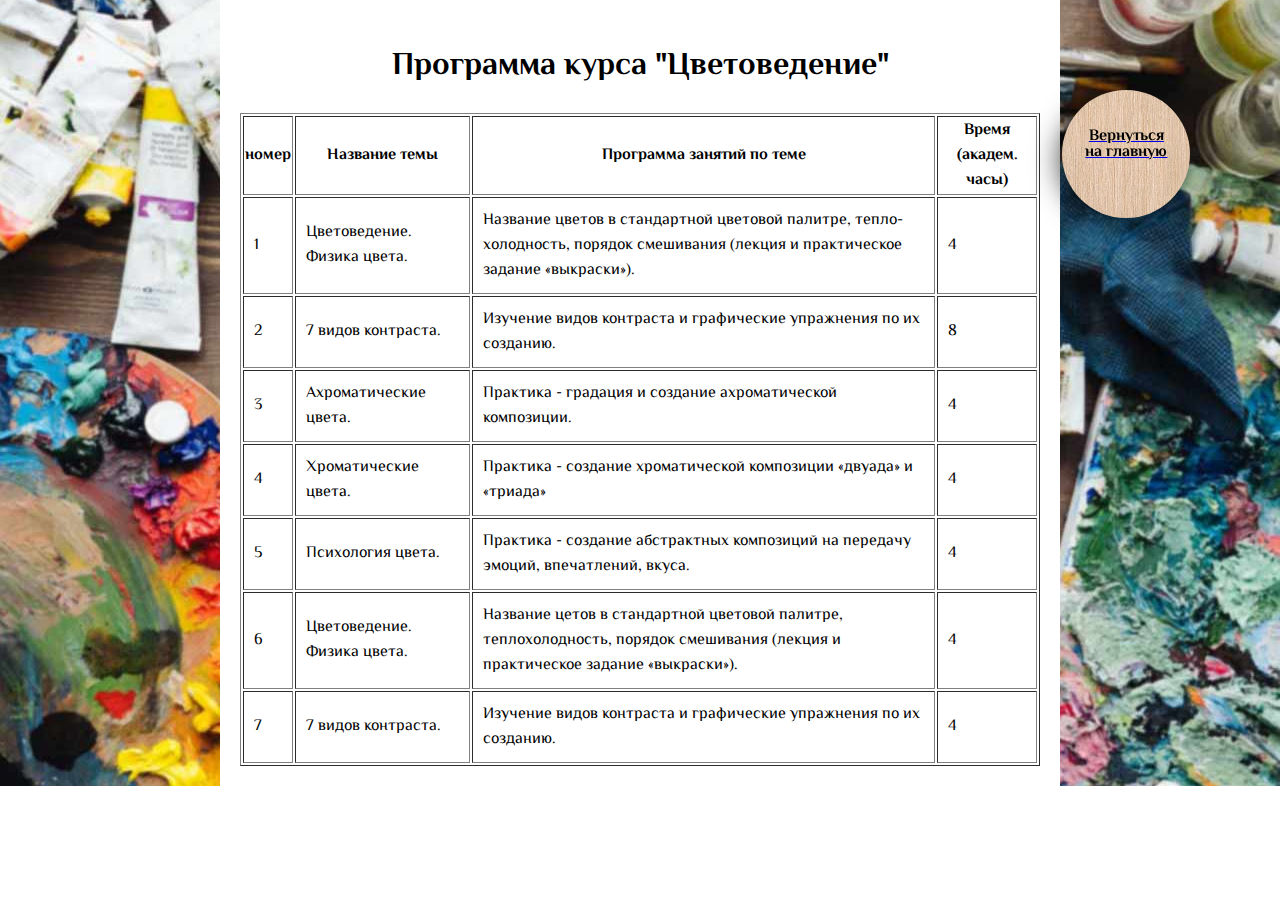
==== coloristic-course-minsk.html @ 9f9bbd71 "программы все + sitemap.xml" ====
<!DOCTYPE html>
<html lang="ru">
<head>
	<meta charset="UTF-8">
	<title>Курс "Цветоведение".</title>

    <meta name="viewport" content="width=device-width, initial-scale=1.0" />
    <meta name="theme-color" content="#a1fcff">
    <meta name="yandex-verification" content="72eb25d31231b08c" />
    <meta name="google-site-verification" content="BQUnE9QC0RiMLb3R88hBEGOxYAcoRHbkwguHm44C7OA" />
    <meta name="description" content="Программа обучения по курсу 'Цветоведение'" />        
    <meta name="keywords" content="Курсы рисования, минск, художественная школа, цветоведение, курсы рисунка" />    

	<link rel="stylesheet" href="css/style.css">
	<link href="https://fonts.googleapis.com/css?family=El+Messiri" rel="stylesheet">

	<link rel="stylesheet" type="text/css" href="css/style-gallery.css" />
	<link rel="stylesheet" type="text/css" href="css/elastislide.css" />

	<link rel="shortcut icon" href="/favicon.ico" type="image/x-icon">
	<link rel="icon" href="favicon.ico" type="image/x-icon">
	<link rel="icon" type="image/png" href="favicon-16x16.png" sizes="16x16">
	<link rel="icon" type="image/png" href="favicon-32x32.png" sizes="32x32">
	<link rel="icon" type="image/png" href="favicon-96x96.png" sizes="96x96">

</head>



<body>


<nav>
	<div class="main-page-btn">
		<a href="index.html">
			<div class="btn-text">
				Вернуться на главную
			</div>
		</a>
		
	</div>
</nav>


<div class="header-programm">
	<div class="container">
		<h1>Программа курса "Цветоведение"</h1>


		<table class="table " border="1">
			<tr>
				<th class="t_numb">номер</th>
				<th class="t_name">Название темы</th>
				<th class="t_desc">Программа занятий по теме</th>
				<th class="t_time">Время (академ. часы)</th>
			</tr>
			<tr>
				<td class="t_numb">1</td>
				<td class="t_name">Цветоведение. Физика цвета.</td>
				<td class="t_desc">Название цветов в стандартной цветовой палитре, тепло-холодность, порядок смешивания (лекция и практическое задание «выкраски»).</td>
				<td class="t_time">4</td>
			</tr>
			<tr>
				<td class="t_numb">2</td>
				<td class="t_name">7 видов контраста.</td>
				<td class="t_desc">Изучение видов контраста и графические упражнения по их созданию.</td>
				<td class="t_time">8</td>
			</tr>
			<tr>
				<td class="t_numb">3</td>
				<td class="t_name">Ахроматические цвета.</td>
				<td class="t_desc">Практика - градация и создание ахроматической композиции.</td>
				<td class="t_time">4</td>
			</tr>
			<tr>
				<td class="t_numb">4</td>
				<td class="t_name">Хроматические цвета.</td>
				<td class="t_desc">Практика - создание хроматической композиции «двуада» и «триада»</td>
				<td class="t_time">4</td>
			</tr>
			<tr>
				<td class="t_numb">5</td>
				<td class="t_name">Психология цвета.</td>
				<td class="t_desc">Практика - создание абстрактных композиций на передачу эмоций, впечатлений, вкуса.</td>
				<td class="t_time">4</td>
			</tr>
			<tr>
				<td class="t_numb">6</td>
				<td class="t_name">Цветоведение. Физика цвета.</td>
				<td class="t_desc">Название цетов в стандартной цветовой палитре, теплохолодность, порядок смешивания (лекция и практическое задание «выкраски»).</td>
				<td class="t_time">4</td>
			</tr>
			<tr>
				<td class="t_numb">7</td>
				<td class="t_name">7 видов контраста.</td>
				<td class="t_desc">Изучение видов контраста и графические упражнения по их созданию.</td>
				<td class="t_time">4</td>
			</tr>

		</table>
	</div>
	
</div>










	
	<!-- Global site tag (gtag.js) - Google Analytics -->
	<script async src="https://www.googletagmanager.com/gtag/js?id=UA-123176832-1"></script>
	<script>
	  window.dataLayer = window.dataLayer || [];
	  function gtag(){dataLayer.push(arguments);}
	  gtag('js', new Date());

	  gtag('config', 'UA-123176832-1');
	</script>


	<!-- Yandex.Metrika counter -->
	<script type="text/javascript" >
	    (function (d, w, c) {
	        (w[c] = w[c] || []).push(function() {
	            try {
	                w.yaCounter49823563 = new Ya.Metrika2({
	                    id:49823563,
	                    clickmap:true,
	                    trackLinks:true,
	                    accurateTrackBounce:true,
	                    webvisor:true
	                });
	            } catch(e) { }
	        });

	        var n = d.getElementsByTagName("script")[0],
	            s = d.createElement("script"),
	            f = function () { n.parentNode.insertBefore(s, n); };
	        s.type = "text/javascript";
	        s.async = true;
	        s.src = "https://mc.yandex.ru/metrika/tag.js";

	        if (w.opera == "[object Opera]") {
	            d.addEventListener("DOMContentLoaded", f, false);
	        } else { f(); }
	    })(document, window, "yandex_metrika_callbacks2");
	</script>
	<noscript><div><img src="https://mc.yandex.ru/watch/49823563" style="position:absolute; left:-9999px;" alt="" /></div></noscript>
	<!-- /Yandex.Metrika counter -->



</body>
</html>
---- css/style.css ----
body {
  background-color: #fff;
  padding: 0;
  margin: 0;
}
h1, h2, h3{
  text-align: center;
}
.container{
  width:1200px;
  margin:auto;
  margin-top: 30px;
  font-family: 'El Messiri', sans-serif;
}
@media screen and (max-width: 1400px) { 
  .container{
    width:800px;
  }
}
@media screen and (max-width: 640px) { 
  .container{
    width:90%;
  }
}

/*===========intro section============*/

.start-animation{
  z-index: 200;
  width: 700px;
  height: 30%;
  position: absolute;
  top: 20%;
  left: calc(50% - 350px);
  /*transform: scale(2.5);*/
}
svg {
  z-index: 1;
}
.under-animation{
  position: absolute;
  z-index: 21;
  width: 100%;
  height: 100%;
  top: 0;
  left: 0;
  background-color: white;
  /*fallback*/
  display: none;
}

.header{
  height: 100vh;
  background-image: url(../images/work-space.jpg);
  background-size: 110%;
  background-position: bottom;
  text-align: center;
  overflow: hidden;
}
.paper{
  width: 555px;
  height: 85%;
  background-color: white;
  position: absolute;
  left: calc(50% - 277px);
  top: 12%;
  box-shadow: -1px 2px 5px 0px rgba(0,0,0,0.55);
  z-index: 20;
}
.water-colour-gif{
  height: 40%;
  width: 420px;
  position: relative;
  left: calc(50% - 210px);
  top: 50%;
  background-image: url(../images/water-colour-dance.gif);
  background-position: center;
  background-size: contain;
  background-repeat: no-repeat;
  /*opacity:0;*/
}
/*@media screen and (max-width: 1400px) {
  .header{
    background-size: 100%;
  }
  .paper{
    top: 100px;
    width: 360px;
    height: 550px;
    left: calc(50% - 180px);
  }
  .start-animation{
    width: 460px;
    height: 300px;
    top: 55px;
    left: calc(50% - 230px);
  }
  .water-colour-gif{
    height: 250px;
    width: 300px;
    left: calc(50% - 150px);
    top: 250px;
  }
}*/

@media screen and (max-width: 640px) { 
  .header{
    background-image: url(../images/work-space-mob.jpg);
    background-size: cover;
    background-position: bottom;
  }
  .start-animation{
    width: 360px;
    height: 250px;
    top: 0;
    left: calc(50% - 180px);
    /*transform: scale(1.3);*/
  }
  .paper{
    top: 10%;
    width: 80%;
    height: 87%;
    left: 10%;
  }
  .water-colour-gif{
    height: 45%;
    width: 70%;
    left: 15%;
    top: 45%;
  }

}

/*==========TABLES===========*/


.header-programm{
  /*height: 100vh;*/
  background-image: url(../images/work-space.jpg);
  background-size: 150%;
  background-position: bottom;
  background-attachment: fixed;
}
.header-programm .container{
  background-color: white;
  /*position: absolute;*/
  margin-top: 0!important;
  padding: 20px;
}
.main-page-btn{
  position: fixed;
  right: 7vw;
  top: 7vw;
  height: 10vw;
  width: 10vw;
  border-radius: 50%;
  background-image: url('../images/drevo.jpg');
  transform: translateZ(0px);
  -webkit-box-shadow: -8px 6px 29px -6px rgba(0,0,0,0.75);
  -moz-box-shadow: -8px 6px 29px -6px rgba(0,0,0,0.75);
  box-shadow: -8px 6px 29px -6px rgba(0,0,0,0.75);
  z-index: 100;
  display: flex;
  justify-content: center;
  align-items: center;
  cursor: pointer;
}
.main-page-btn:hover{
  transform: scale(1.1);
}
.main-page-btn .btn-text{
  /*display: inline-block;*/
  text-align: center;
  font-family: 'El Messiri', sans-serif;
  font-weight: bold;
  line-height: 1rem;
  width:7vw;
  height: 5vw;
  text-decoration: none;
  color: black;
  padding-top: 15px;
}
.table td{
  padding: 10px;
}
.wise-painter-said{
  margin-left: 20%;
  margin-right: 20%
}
.signature{
  margin-left: 70%;
}
@media screen and (max-width: 640px) and (orientation:portrait) {
  .header-programm .container{
    padding:10px;
    margin-left: 5vw;
    width:90vw;
  }
  .main-page-btn{
    height: 23vw;
    width: 23vw;
  }
  .main-page-btn .btn-text{
    width:17vw;
    height: 17vw;
    font-size: 0.7rem;
    line-height: 0.9rem;
    padding-top: 10px;
  }
}

@media screen and (max-width: 800px) and (orientation:landscape) {
  .main-page-btn{
    height: 15vw;
    width: 15vw;
    right:2vw;
    top: 2vw;
  }
  .main-page-btn .btn-text{
    width:10vw;
    height: 10vw;
    font-size: 0.8rem;
    line-height: 0.9rem;
    padding-top: 10px;
  }
}


/*================menu section===================*/


nav .menu{
  position: fixed;
  font-family: 'El Messiri', sans-serif;
/*  height: 555px;
  width: 180px;
  border-radius: 30px 0 0 30px;*/
  width: 370px;
  height: 555px;
  /*-webkit-border-radius: 63px 63px 63px 63px / 108px 108px 72px 72px;*/
  border-radius: 50% 50% 50% 50% / 60% 60% 40% 40%;
  /*right: -380px;*/
  border: 1px solid #D0B293;
  box-shadow: ;
  right: -170px;
  bottom: 20px;
  background-image: url('../images/drevo.jpg');
  transform: translateZ(0px);
  -webkit-box-shadow: -8px 6px 29px -6px rgba(0,0,0,0.75);
  -moz-box-shadow: -8px 6px 29px -6px rgba(0,0,0,0.75);
  box-shadow: -8px 6px 29px -6px rgba(0,0,0,0.75);
  z-index: 100;
}
.menu-btn{
  position: absolute;
  display: flex;
  flex-direction: row;
  cursor: pointer;
  transition: all 0.5s ease-in-out;
}
.menu-btn.activated{
  /*width:200px;*/
  /*border: 3px solid red;*/
  /*border-radius: 28px 28px 28px 28px;*/
}
.menu-btn.activated.courses-prices{
  background-image: url(../images/blob-red-plus.png);
  background-position: left;
  background-repeat: no-repeat;
}
.menu-btn.activated.about-us{
  background-image: url(../images/blob-green-plus.png);
  background-position: left;
  background-repeat: no-repeat;
}
.menu-btn.activated.super-teachers{
  background-image: url(../images/blob-yellow-plus.png);
  background-position: left;
  background-repeat: no-repeat;
}
.menu-btn.activated.students-work{
  background-image: url(../images/blob-white-plus.png);
  background-position: left;
  background-repeat: no-repeat;
}
.menu-btn.activated.contacts{
  background-image: url(../images/blob-blue-plus.png);
  background-position: left;
  background-repeat: no-repeat;
}


.menu-btn.animated-logo{
  background-image: url(../images/logo2.png);
  background-size: contain;
  background-repeat: no-repeat;
  width: 140px;
  height: 140px;
  right: 170px;
  bottom: 390px;
  z-index: 101;
}
.menu-btn.animated-logo:hover{
  transform: scale(1.1);
}
.menu-btn .circle{
  height: 55px;
  width: 55px;
  /*border-radius: 50%;*/
  /*border: 1px solid #D0B293;*/
}

.menu-btn .txt{
  display: block;
  padding-top: 20px;
  padding-left: 7px;
  padding-right: 10px;
  transition: all 0.2s ease-in-out;
}
.menu-btn:hover .circle{
  /*transform: scale(1.1);*/
}
.menu-btn:hover .txt{
  font-size:1.2rem;
  font-weight: bold;
}

.menu-btn.courses-prices{
  left: 45px;
  bottom: 375px;
  z-index: 111;
  background-image: url(../images/blob-red.png);
  background-position: left;
  background-repeat: no-repeat;
}
.menu-btn.activated.courses-prices .txt{
  color: white;
}
.menu-btn.courses-prices .circle{
  /*background-color: red;*/
}

.menu-btn.about-us{
  left: 25px;
  bottom: 305px;
  z-index: 111;
  background-image: url(../images/blob-green.png);
  background-position: left;
  background-repeat: no-repeat;
}
.menu-btn.activated.about-us .txt{
  color: white;
}
.menu-btn.about-us .circle{
  /*background-color: green;*/
}

.menu-btn.super-teachers{
  left: 15px;
  bottom: 235px;
  z-index: 111;
  background-image: url(../images/blob-yellow.png);
  background-position: left;
  background-repeat: no-repeat;
}
.menu-btn.super-teachers .circle{
  /*background-color: yellow;*/
}

.menu-btn.students-work{
  left: 20px;
  bottom: 160px;
  z-index: 111;
  background-image: url(../images/blob-white.png);
  background-position: left;
  background-repeat: no-repeat;
}
.menu-btn.students-work .circle{
  /*background-color: white;*/
}

.menu-btn.contacts{
  left: 35px;
  bottom: 90px;
  z-index: 111;
  background-image: url(../images/blob-blue.png);
  background-position: left;
  background-repeat: no-repeat;
}
.menu-btn.activated.contacts .txt{
  color: white;
}
.menu-btn.contacts .circle{
  /*background-color: blue;*/
}

.menu-btn.activated .circle{
  border: none;
  background-color: transparent;
}
.menu-btn.activated .txt{
  font-size: 1.1rem;
  font-weight: bold;
  transform: translateX(-45px) translateY(-5px);
}
/*.menu-btn.activated.students-work .txt{
  transform: translateX(-45px) translateY(-5px);
}*/
.menu-btn.activated.contacts .txt{
  transform: translateX(-55px) translateY(-5px);
}

.menu-bt.call-us{
  position: absolute;
  display: flex;
  flex-direction: row;
  cursor: pointer;
  transition: all 0.5s ease-in-out;
  left: 65px;
  bottom: 25px;
  z-index: 111;
  text-align: right;
  font-size: 1.1rem;
  font-weight: bold;
  line-height: 1.4rem;
}
.menu-bt.call-us a{
  text-decoration: none;
  color: black;
}
.menu-bt.call-us .circle{
  background-color: blue;
}

@media screen and (max-width: 640px) { 
  nav .menu{
    /*display: none;*/
    right: auto;
    width: 120%;
    height: 160px;
    border-radius: 110% 80%;
    /* right: 0; */
    left: -10%;
    /*bottom: -170px;*/
    bottom: -70px;
    box-shadow: 0px -7px 10px -6px rgba(0,0,0,0.65);
  }
  .menu-btn{
    flex-direction: column;
  }
  .menu-btn .circle{
    height: 25px;
    width: 25px;
    background-size: contain;
  }
  .menu-btn .txt {
    padding-top: 15px;
    font-size: 0.8rem;
  }

  .menu-btn:hover .txt{
    font-size: 0.8rem;
    font-weight: normal;
  }
  .menu-btn.activated .txt{
    font-size: 0.85rem;
    font-weight: bold! important;
    /*padding-top: ;*/
    transform: translateX(0) translateY(0);
  }

  .menu-btn.animated-logo{
    display: none;
  }
  .menu-btn.courses-prices{
    left: 7%;
    bottom: 70px;
    z-index: 111;
    background-image: url(../images/m-blob-red.png);
    background-position: top;
  }
  .menu-btn.courses-prices .txt{
    padding-top: 7px;
  }
  .menu-btn.activated.courses-prices .txt{
    padding-top: 7px;
    color: black;
  }

  .menu-btn.about-us{
    left: 20%;
    bottom: 80px;
    background-image: url(../images/m-blob-green.png);
    background-position: top;
  }
  .menu-btn.activated.about-us .txt{
    color: black;
  }

  .menu-btn.super-teachers{
    left: 30%;
    bottom: 85px;
    background-image: url(../images/m-blob-yellow.png);
    background-position: top;
  }

  .menu-btn.students-work{
    left: 42%;
    bottom: 95px;
    background-image: url(../images/m-blob-white.png);
    background-position: top;
  }
  .menu-btn.students-work .txt{
    color: black;
  }
  .menu-btn.contacts{
    left: 55%;
    bottom: 90px;
    background-image: url(../images/m-blob-blue.png);
    background-position: top;
  }
  .menu-bt.call-us{
    left: 75%;
    bottom: 83px;
    display: flex;
    flex-direction: column;
  }
  .menu-bt.call-us .circle-mob{
    display: block;
    width: 55px;
    height: 55px;
    border-radius: 50%;
    /*background-color: green;*/
    background-image: url(../images/call-us.png);
    box-shadow: -1px -3px 17px -2px rgba(0,0,0,0.65);
  }
  .menu-bt.call-us .txt{
    display: none;
  }
  
  .menu-btn.activated.contacts .txt{
      color: black;
      transform: translateX(0) translateY(0);
      font-weight: bold;
  }
  .menu-btn.activated.courses-prices{
    background-image: url(../images/m-blob-red-plus.png);
    background-position: top;
  }
  .menu-btn.activated.about-us{
    background-image: url(../images/m-blob-green-plus.png);
    background-position: top;
  }
  .menu-btn.activated.super-teachers{
    background-image: url(../images/m-blob-yellow-plus.png);
    background-position: top;
  }
  .menu-btn.activated.students-work{
    background-image: url(../images/m-blob-white-plus.png);
    background-position: top;
  }
  .menu-btn.activated.contacts{
    background-image: url(../images/m-blob-blue-plus.png);
    background-position: top;
  }


}



/*==============seo-text section=================*/
.main-text{
  color:white;
  /*padding-bottom: 25px;*/
  height: 1950px;

  /*fallback*/
  position: relative;
}
.main-text h2{
  
}
.main-text-content{
  position: absolute;
  z-index: 1;
  display: block;
  top: 0;
  right: calc(50% - 600px);
  margin-top: 40px;
  margin-bottom:10px;
}
#canvas-basic {
  display: block;
  width: 100%;
  height: 1950px;
  margin-top: -30px;
}

/*offset to left for 30px*/
.main-block-1{
  width: 630px;
  padding: 15px;
  top: 120px;
  left: -40px;
  z-index: 10;
}
.main-block-2{
  width: 500px;
  padding: 15px;
  top: 505px;
  right: 30px;
  z-index: 11;
}
.main-block-3{
  width: 700px;
  padding: 15px;
  top: 810px;
  left: -150px;
  z-index: 12;
}
.main-block-4{
  width: 670px;
  padding: 15px;
  top: 1450px;
  right: 120px;
}
.main-img-1{
  width: 530px;
  padding: 10px;
  top: 140px;
  right: 10px;
}
.main-img-2{
  width: 200px;
  padding: 10px;
  top: 330px;
  right: 60px;
}
.main-img-3{
  width: 300px;
  padding: 10px;
  top: 530px;
  left: -30px;
}
.main-img-4{
  width:300px;
  padding: 7px;
  top: 655px;
  left: 305px;
}
.main-img-5{
  width: 700px;
  padding: 10px;
  top: 1248px;
  right: 5px;
}
.main-img-6{
  width: 220px;
  padding: 10px;
  top: 1420px;
  left: 100px;
}

.main-block-1,
.main-block-2,
.main-block-3,
.main-block-4{
  display: block;
  position: absolute;
  background-color: rgba(0,0,0,0.55);
  font-size: 16px;
}

.main-img-1,
.main-img-2,
.main-img-3,
.main-img-4,
.main-img-5,
.main-img-6{
  display: block;
  position: absolute;
  background-color: rgba(0,0,0,0.3);
}

.main-img-1 img,
.main-img-2 img,
.main-img-3 img,
.main-img-4 img,
.main-img-5 img,
.main-img-6 img{
  width: 100%;
}

@media screen and (max-width: 1400px) { 
  .main-text-content{
    right: calc(50% - 400px);
  }
  .main-block-1,
  .main-block-2,
  .main-block-3,
  .main-block-4{
    font-size: 14px;
  }
  .main-block-1{
    width: 400px;
    padding: 15px;
    top: 120px;
    left: -40px;
    line-height: 0.85rem;
  }
  .main-block-2{
    width: 500px;
    padding: 15px;
    top: 505px;
    right: 30px;
    line-height: 0.85rem;
  }
  .main-block-3{
    width: 555px;
    padding: 15px;
    top: 1010px;
    left: -50px;
    line-height: 0.85rem;
  }
  .main-block-4{
    width: 650px;
    padding: 15px;
    top: 1350px;
    right: 100px;
  }
  .main-img-1{
    width: 450px;
    padding: 10px;
    top: 140px;
    right: 10px;
  }
  .main-img-2{
    width: 200px;
    padding: 10px;
    top: 330px;
    right: 60px;
  }
  .main-img-3{
    width: 300px;
    padding: 10px;
    top: 530px;
    left: -30px;
  }
  .main-img-4{
    width:200px;
    padding: 5px;
    top: 735px;
    left: -5px;
  }
  .main-img-5{
    width: 700px;
    padding: 10px;
    top: 888px;
    left: 25px;
  }
  .main-img-6{
    width: 200px;
    padding: 10px;
    top: 1100px;
    right: 15px;
    left: auto;
  }
  .main-text{
    height: 1725px;
  }
  #canvas-basic {
    height: 1725px;
  }
}
@media screen and (max-width: 640px) { 
  .main-text{
    overflow: hidden;
  }
  .main-text,
  #canvas-basic{
    height: 2750px;
  }
  #canvas-basic{
    margin-top: 0;
  }
  .courses-list{
    margin-bottom: 0!important;
  }
  .main-text-content{
    width: 90%;
    right: 5%;
    margin-top: 10px;
  }
  .main-text-content h1{
    font-size: 1.15rem;
/*    position: absolute;
    top: 20px;
    z-index: 22;*/
  }
  .main-block-1{
    width: 90%;
    top: 230px;
    left: 0;
    /*line-height: 0.85rem;*/
  }
  .main-block-2{
    width: 90%;
    top: 850px;
    right: 0;
  }
  .main-block-3{
    width: 90%;
    padding: 15px;
    top: 1510px;
    left: 0;
  }
  .main-block-4{
    width: 90%;
    top: 2260px;
    right: 0;
    line-height: 1rem;
  }
  .main-block-4 li{
    margin-bottom: 7px;
  }
  .main-img-1{
    width: 110%;
    padding: 10px;
    top: 110px;
    right: -7%;
  }
  .main-img-2{
    width: 85px;
    top: 720px;
    right: -5%;
    z-index: 22;
  }
  .main-img-3{
    width: 85%;
    top: 650px;
    right: -5%;
  }
  .main-img-4{
    width: 65%;
    top: 2100px;
    right: auto;
    left: 50%;
  }
  .main-img-5{
    width: 110%;
    padding: 10px;
    top: 1414px;
    left: -5%;
  }
  .main-img-6{
    width: 65%;
    top: 1990px;
    right: 40%;
  }

}






/*============== courses-section ===============*/
.courses{
  background-image: url(../images/oboi-3.jpg);
  background-repeat: repeat;

  /*fallback*/
  position: relative;
  overflow: hidden;
}
.courses .container{
  padding-top: 20px;
  margin-top: 0;
}
.courses h1{
  margin-bottom: 50px;
  color: white;
  background-color: rgba(0,0,0,0.55)
}
.courses a.pdf-link{
  text-align: center;
  display: inline-block;
  margin-bottom: 30px;
  margin-left: 260px;
  font-size: 1.1rem;
  font-weight: bold;
  color: white;
}
.courses-list{
  display: flex;
  justify-content: space-around;
  flex-wrap: wrap;
  align-items: center;
  align-content: flex-start;
  margin-bottom: 30px;
}
.courses-list a{
  text-decoration: none;
  color: black;
}
.course-card{
  display: block;
  position: relative;
  width: 310px;
  height: 400px;
  cursor: default;
  margin-bottom: 55px;
  padding: 10px;
  background-color: white;
  border: 1px solid grey;
  border-radius: 5px;
  display: inline-block;
  /*opacity:0;*/
  box-shadow: 0px 0px 16px -4px rgba(0,0,0,0.75);
  /*transform: scale(0.87) translateY(-20px);*/
  transition: all 0.3s ease-in-out;
}
/*.course-card.fade-in{
  opacity:1;
  transform: scale(1) translateY(0);
}*/
.course-card h2{
  margin: 0;
  line-height: 15px;
  font-size: 1rem;
  margin-bottom: 10px;
}
.course-card p{
  cursor: default;
}
.course-description{

}
.to-see-the-programm{
  display: inline-block;
  position: absolute;
  left: 10px;
  bottom: 10px;
  width: auto;
  height: 25px;
  border: 1px solid grey;
  border-radius: 1px;
  padding: 5px;
  font-weight: bold;
  cursor: pointer;
  background-color: coral;
  /*for animated fade-in*/
  opacity:0;
  transform: scale(0.5);
  transition: all 0.2s ease-in-out;
  box-shadow: 3px 3px 6px -4px rgba(0,0,0,0.75);
}
.course-card:hover .to-see-the-programm{
  opacity:1;
  transform: scale(1);
}
.to-see-the-programm p{
  margin: 0;
  cursor: pointer;
}
.to-see-the-programm:hover{
  background-color: red;
  color: white;
}
.course-price{
  position: absolute;
  height: 25px;
  font-weight: bold;
  padding: 5px;
  background-color: yellow;
  bottom: 10px;
  right: 0;
}
.course-price p{
  margin: 0;
}
.course-about p{
  margin: 0;
  line-height: 19px;
  font-size: 16px;
}
.course-description{
  padding: 15px;
  position: relative;
}
.course-image{
  height: 155px;
  overflow: hidden;

}
.course-image img{
  width: 100%;
  transform: scale(1.13);
  transition: all 0.3s ease-in-out;
}
.course-card:hover img{
  transform: scale(1);
}
/*.course-card:hover .course-price{
  transform: scale(1.2);
}*/
.course-card:hover{
  transition: all 0.3s ease-in-out;
  transform: scale(1.05);
  -webkit-box-shadow: 0px 0px 34px -4px rgba(0,0,0,0.75);
  -moz-box-shadow: 0px 0px 34px -4px rgba(0,0,0,0.75);
  box-shadow: 0px 0px 34px -4px rgba(0,0,0,0.75);
}


@media screen and (max-width: 1400px){
  .courses a.pdf-link {
    margin-left: 209px;
  }
}

@media screen and (max-width: 640px) { 
  .course-card{
    width: auto;
    height: 350px;
    margin-bottom: 30px;
  }
  .course-card.course-4,
  .course-card.course-7,
  .course-card.course-6{
    height: 380px;
  }
  .courses h2{
    font-size: 0.9rem;
  }
  .course-description{
    padding: 0px;
    padding-top: 10px;
  }
  .courses a.pdf-link{
    margin-bottom: 20px;
    margin-left: auto;
  }
  .course-card:hover img{
    transform: scale(1);
  }
  .course-card:hover{
    transition: all 0.3s ease-in-out;
    transform: scale(1);
    box-shadow: none;
  }
  .course-price{
    height: 20px;
  }
  .to-see-the-programm{
    left: 10px;
    bottom: 10px;

    height: 20px;
    padding: 5px;

    opacity:1;
    transform: scale(1);
    transition: none;
  }
  .course-card:hover .to-see-the-programm{
    opacity:1;
    transform: scale(1);
  }
  .to-see-the-programm p{
    margin: 0;
    cursor: pointer;
  }
  .to-see-the-programm:active{
    background-color: green;
    color: white;
  }
}









 /*================TEACHERS============*/
.teachers{
  display: block;
  height: 710px;
  background: radial-gradient(white, #6dd5ed);
  background-repeat: no-repeat;
  /*fallback*/
  position: relative;
 }
 .balls{
  position: absolute;
  height: 500px;
  width: 1000px;
  top: -150px;
  left: calc(50% - 450px);
}
.teachers h2{
  margin-top: 40px;
}
.teachers .container{
  z-index: 10;
  padding-top: 15px;
  margin-top: 0;

} 
.teacher-photo{
  height:400px;
  width: 100%;
  position: absolute;
  top: 100px;
  left: calc(50% - 400px);
  z-index: 10;
  transition: all 0.55s ease-out;
  max-width: 800px
 }
 .teacher-photo.photo-down{
    opacity: 1;
 }
 .teacher-photo.photo-down.hidden{
    opacity: 0;
 }
 .teacher-photo.photo-up{
    opacity: 0;
 }
 .teacher-photo.photo-up.active{
    opacity: 1;
 }
 .teachers .description{
  background-color: grey;
  display: flex;
  justify-content: space-around;
  position: absolute;
  top: 494px;
  border-radius: 10px;
  z-index: 10;
  left: calc(50% - 390px);
 }
 .teacher .name{
  position: absolute;
  font-size: 1.1rem;
  padding: 1px 10px 1px 10px;
  top: -15px;
  background-color: white;
  min-width: 70px;
  text-align: center;
  border: 2px solid darkgrey;
  border-radius: 5px;
 }
 .teacher.natasha .name{
  left: 75px;
 }
  .teacher.nastya .name{
  left: 345px;
 }
  .teacher.yana .name{
  left: 600px;
 }
 .teachers .description .teacher{
  width: 220px;
  padding: 10px;
  margin: 10px;
  background-color: lightgrey;
  border-radius: 5px;
  font-size: 0.77rem
 }
.ball {
  position: absolute;
  border-radius: 100%;
  opacity: 0.7;
  z-index: 1;
}

@media screen and (max-width: 640px) { 
  .teachers{
    height: 550px;
    background: radial-gradient(white, #6dd5ed);
    background-repeat: no-repeat;
    margin-bottom: -30px;
  }
  .balls{
    height: 500px;
    width: 80%;
    top: 10px;
    left: 10%;
  }
  .balls-wrapper{
    position: absolute;
    height: 80%;
    width: 100%;
    top: -150px;
    left: 0;
    overflow: hidden;
  }
  .teachers .description .teacher{
    width: auto;
    background-color: transparent;
    /*display: none;*/
  }
  .teacher-photo{
    top: 150px;
  }
  .teachers .description{
    left: 5%;
    top: 305px;
    width: 90%;
    height: 35%;
    /*background-color: white;*/
    background:linear-gradient(to right, #BF953F, #FCF6BA, #B38728);
    border: 1px solid grey;
    border-radius: 5px;
  }
  .teachers .description .teacher .about-teacher{
    display: none;
  }
  .teachers .description .teacher.active .about-teacher{
    display: block;
    padding-top: 20px;
  }
  .teacher .name{
    background-color: lightgrey;
  } 
  .teacher.active .name{
    background:#FCF6BA;
    border: 1px solid grey;
  }
  .teacher:not(.active) .name{
    background: grey;
    color: lightgrey;
    border: 1px solid grey;
  }
  .teacher.natasha .name{
    left: 5%;
   }
  .teacher.natasha .about-teacher{
    text-align: left;
  }
  .teacher.nastya .name{
    left: 35%;
  }
  .teacher.nastya .about-teacher{
    text-align: center;
  }
  .teacher.yana .name{
    left: 65%;
  }
  .teacher.yana .about-teacher{
    text-align: right;
  }

  .teacher-photo{
    left: 5%;
    width: 90%;
  }
  .teacher-photo img{
    width: 100%;
  }
}



/*----------------------OUR STUDENTS section*/

.our-students{
  height: 800px;
  /*background-color: coral;*/
  background-image: url(../images/purple-wood.jpg);
  background-repeat: repeat;
}
.our-students h2{
  color: white;
  margin-top: 30px;
}
.our-students .container{
  padding-top: 25px;
  margin-top: 0;
}
.way img{
  max-width: 100%;
  cursor: pointer;
  max-height: 180px;
}
@media screen and (max-width: 640px) { 
  .our-students {
    height: 720px;
  }
}




/*============find us section===========*/

.find-us{
  width: 100%;
  height: 900px;
  text-align: center;
  display: block; 
  position: absolute;
  background: #ffffff;
  /*ВКЛЮЧИТЬ ТУТ*/
}
.find-us h4{
  margin-top: 5px;
  margin-bottom: 5px;
}
.find-us .adress{
  margin-bottom: 5px;
}
.ways-to-studio{
  display: flex;
  justify-content: space-around;
}
.way{
  width:320px;
  text-align: center;
  background-color: rgba(255, 255, 255, 0.9);
  border: 3px solid white;
  padding: 15px;
  padding-top: 0px;
}
.find-us p{
  background-color: rgba(255, 255, 255, 0.9);
  border: 3px solid white;
}
.find-us .phone{
  font-size: 1.5rem;
}
.find-us .container{
  position: absolute;
  z-index: 1;
  display: block;
  right: calc(50% - 600px);
}
.find-us .for-map{
  position: absolute;
  z-index: 1;
  display: block;
  width: 100%;
  top: 500px;
}
.find-us .unp{
  position:absolute;
  left: calc(50% - 120px);
  bottom: 30px;
  z-index: 22;
}
.mob{
  display: none;
}

@media screen and (max-width: 1400px) { 
  .find-us .container{
    right: calc(50% - 400px);
  }
  .find-us .unp{
    bottom: 20px;
  }

}
@media screen and (max-width: 640px) { 
  .find-us{
    height: 1145px;
  }
  .find-us .container {
    left: 5%;
    right: auto;
  }
  .ways-to-studio {
    flex-direction: column;
    margin-top: 25px;
  }
  .find-us .for-map{
    top: 800px;
  }
  .way {
    width: auto;
  }
  .mob{
    display: block;
  }
  .insta{
    display: inline-block;
    margin-top: 10px;
  }
}

/*========== TRANSPORT SECTION =========*/
.string-above-head{
  position: fixed;
  cursor: pointer;
  width: 100%;
  height: 40px;
  background-color: white;
  transition: all 1s ease-in-out;
}
.transport{
  top: 0;
  left:0;
  /*background-color: #9d1c20;*/
  z-index: 1000;
  box-shadow: -1px 2px 5px 0px rgba(0,0,0,0.55);
  /*transition: all 1s ease-in-out 3s;*/
  /*transform: translateX(50%);*/
}
.free-lesson{
  top: 0;
  left:100vw;
  z-index: 1001;
  font-size: 1.7rem;
  font-weight: bold;
  /*color: red;*/
}
.free-lesson.activated{
  left: 0vw;
}
.transport .container{
  margin-top: 5px;
  display: flex;
  justify-content: center;
  align-items: center;
}
.free-lesson .container{
  margin-top: 0;
  display: flex;
  justify-content: center;
  align-items: center;
}
.transport p,
.free-lesson p{
  margin:0;
}
.transport .metrostation,
.transport .metro,
.trall,
.tralleibus,
.bus,
.busbus{
  display: inline-block;
  font-size: 1.1rem;
  line-height: 0.9;
  padding-bottom: 5px;
  font-weight: bold;
  margin-left: 5px;
}
.transport img{
  height: 30px;
  margin-left: 15px;
}
@media screen and (max-width: 640px) { 
  .transport{
    overflow: hidden;
    height: 30px;
  }
  .transport .container{
    margin-top: 3px;
  }
  .transport .metrostation,
  .transport .metro,
  .trall,
  .tralleibus,
  .bus,
  .busbus{
    font-size: 0.55rem;
    margin-left: 2px;
    line-height: 0.9rem;
  }
  .transport img{
    height: 25px;
    margin-left: 5px;
  }
  .transport .container{
    width: 100%;
  }
  
}



/*-----------SVG-ANIMATION------------*/

.start-animation svg {
  max-width: 80%;
  width: 100%;
  position: absolute;
  top: 0;
  left: 0;
  right: 0;
  bottom: 0;
  margin: auto;
  top:70px;
  z-index: 200;
  opacity: 0.55;
}
.start-animation svg path {
  animation-fill-mode: forwards;
  -moz-animation-fill-mode: forwards;
  animation-iteration-count: 1;
  animation-name: draw;
  animation-timing-function: linear;
}

svg path#letter-dob {
  stroke-dasharray: 248;
  stroke-dashoffset: 248;
  animation-duration: 0.99s;
  animation-delay: 0s;
}
svg path#letter-br {
  stroke-dasharray: 106;
  stroke-dashoffset: 106;
  animation-duration: 0.42s;
  animation-delay: 1.1s;
}
svg path#letter-ro {
  stroke-dasharray: 51;
  stroke-dashoffset: 51;
  animation-duration: 0.2s;
  animation-delay: 1.61s;
}

svg path#letter-pojalova {
  stroke-dasharray: 560;
  stroke-dashoffset: 560;
  animation-duration: 2.24s;
  animation-delay: 2.06s;
}
svg path#letter-at {
  stroke-dasharray: 147;
  stroke-dashoffset: 147;
  animation-duration: 0.59s;
  animation-delay: 4.35s;
}

svg path#letter-v {
  stroke-dasharray: 120;
  stroke-dashoffset: 120;
  animation-duration: 0.48s;
  animation-delay: 5.19s;
}

svg path#letter-stu {
  stroke-dasharray: 185;
  stroke-dashoffset: 185;
  animation-duration: 0.74s;
  animation-delay: 5.92s;
}
svg path#letter-diu {
  stroke-dasharray: 252;
  stroke-dashoffset: 252;
  animation-duration: 1s;
  animation-delay: 6.71s;
}

svg path#letter-ri {
  stroke-dasharray: 106;
  stroke-dashoffset: 106;
  animation-duration: 0.416s;
  animation-delay: 8.06s;
}
svg path#letter-i {
  stroke-dasharray: 49;
  stroke-dashoffset: 49;
  animation-duration: 0.2s;
  animation-delay: 8.58s;
}
svg path#letter-su {
  stroke-dasharray: 107;
  stroke-dashoffset: 107;
  animation-duration: 0.52s;
  animation-delay: 8.88s;
}
svg path#letter-nk {
  stroke-dasharray: 104;
  stroke-dashoffset: 104;
  animation-duration: 0.416s;
  animation-delay: 9.45s;
}
svg path#letter-ka {
  stroke-dasharray: 82;
  stroke-dashoffset: 82;
  animation-duration: 0.324s;
  animation-delay: 9.824s;
}

svg path#letter-ii {
  stroke-dasharray: 50;
  stroke-dashoffset: 50;
  animation-duration: 0.2s;
  animation-delay: 10.398s;
}

svg path#letter-jivopi {
  stroke-dasharray: 444;
  stroke-dashoffset: 444;
  animation-duration: 1.776s;
  animation-delay: 10.848s;
}
svg path#letter-si {
  stroke-dasharray: 97;
  stroke-dashoffset: 97;
  animation-duration: 0.388s;
  animation-delay: 12.674s;
}


svg path#letter-a {
  stroke-dasharray: 315;
  stroke-dashoffset: 315;
  animation-duration: 1.256s;
  animation-delay: 13.462s;
}
svg path#letter-k {
  stroke-dasharray: 102;
  stroke-dashoffset: 102;
  animation-duration: 0.408s;
  animation-delay: 14.818s;
}
svg path#letter-kv {
  stroke-dasharray: 330;
  stroke-dashoffset: 330;
  animation-duration: 1.32s;
  animation-delay: 15.276s;
}
svg path#letter-va {
  stroke-dasharray: 74;
  stroke-dashoffset: 74;
  animation-duration: 0.295s;
  animation-delay: 16.596s;
}
svg path#letter-r {
  stroke-dasharray: 220;
  stroke-dashoffset: 220;
  animation-duration: 0.88s;
  animation-delay: 16.991s;
}
svg path#letter-el {
  stroke-dasharray: 302;
  stroke-dashoffset: 302;
  animation-duration: 1.208s;
  animation-delay: 17.971s;
}


@keyframes draw {
  to {
    stroke-dashoffset: 0;
  }
}
/*@keyframes show {
  to {
    opacity: 1;
  }
}*/
---- css/style-gallery.css ----
#rg-gallery{
	position: absolute;
	z-index: 55;
	width: 1200px;
}
@media screen and (max-width: 1400px) { 
	#rg-gallery{
		width: 800px;
	}
}
@media screen and (max-width: 640px) { 
	#rg-gallery{
		width: 90%;
	}
}
.rg-image-wrapper{
	position:relative;
	padding:20px 30px;
	background:transparent url(../images/images/black.png) repeat top left;
	-moz-border-radius: 10px;
	-webkit-border-radius: 10px;
	border-radius: 10px;
	min-height:20px;
}
.rg-image{
	position:relative;
	text-align:center;
	line-height:0px;
}
.rg-image img{
	max-height:100%;
	max-width:100%;
}
.rg-image-nav a{
	position:absolute;
	top:0px;
	left:0px;
	background:#000 url(../images/images/nav.png) no-repeat -20% 50%;
	width:28px;
	height:100%;
	text-indent:-9000px;
	cursor:pointer;
	opacity:0.3;
	outline:none;
	-moz-border-radius: 10px 0px 0px 10px;
	-webkit-border-radius: 10px 0px 0px 10px;
	border-radius: 10px 0px 0px 10px;
}
.rg-image-nav a.rg-image-nav-next{
	right:0px;
	left:auto;
	background-position:115% 50%;
	-moz-border-radius: 0px 10px 10px 0px;
	-webkit-border-radius: 0px 10px 10px 0px;
	border-radius: 0px 10px 10px 0px;
}
.rg-image-nav a:hover{
	opacity:0.8;
}
.rg-caption {
	text-align:center;
	margin-top:15px;
	position:relative;
}
.rg-caption p{
	font-size:11px;
	letter-spacing:2px;
	/*font-family: 'Trebuchet MS', 'Myriad Pro', Arial, sans-serif;*/
	line-height:16px;
	padding:0 15px;
	text-transform:uppercase;
	color: white;
}
.rg-view{
	height:30px;
	display: none;
}
.rg-view a{
	display:block;
	float:right;
	width:16px;
	height:16px;
	margin-right:3px;
	background:#464646 url(../images/images/views.png) no-repeat top left;
	border:3px solid #464646;
	opacity:0.8;
}
.rg-view a:hover{
	opacity:1.0;
}
.rg-view a.rg-view-full{
	background-position:0px 0px;
}
.rg-view a.rg-view-selected{
	background-color:#6f6f6f;
	border-color:#6f6f6f;
}
.rg-view a.rg-view-thumbs{
	background-position:0px -16px;
}
.rg-loading{
	width:46px;
	height:46px;
	position:absolute;
	top:50%;
	left:50%;
	background:#000 url(../images/images/ajax-loader.gif) no-repeat center center;
	margin:-23px 0px 0px -23px;
	z-index:100;
	-moz-border-radius: 10px;
	-webkit-border-radius: 10px;
	border-radius: 10px;
	opacity:0.7;
}
---- css/elastislide.css ----
/* Elastislide Style */
.es-carousel-wrapper{
	background: rgba(0,0,0,0.4);
	padding:10px 27px;
	-moz-border-radius: 10px;
	-webkit-border-radius: 10px;
	border-radius: 10px;
	position:relative;
	-moz-box-shadow:0px 1px 3px rgba(0, 0, 0, 0.9);
	-webkit-box-shadow:0px 1px 3px rgba(0, 0, 0, 0.9);
	box-shadow:0px 1px 3px rgba(0, 0, 0, 0.9);
	position:relative;
	margin-bottom:20px;
}
.es-carousel{
	overflow:hidden;
	background:#000;
}
.es-carousel ul{
	display:none;
	padding:0;
}
.es-carousel ul li{
	height:100%;
	float:left;
	display:block;
	margin-top: -15px;
}
.es-carousel ul li a{
	display:block;
	border-style:solid;
	border-color:#222;
	opacity:0.8;
	-webkit-touch-callout:none;
	/* option */
	-webkit-transition: all 0.2s ease-in-out;
	-moz-transition: all 0.2s ease-in-out;
	-o-transition: all 0.2s ease-in-out;
	-ms-transition: all 0.2s ease-in-out;
	transition: all 0.2s ease-in-out;
}
.es-carousel ul li.selected a{
	border-color:#fff;
	opacity:1.0;
}
.es-carousel ul li a img{
	display:block;
	border:none;
	max-height:100%;
	max-width:100%;
}
.es-nav span{
	position:absolute;
	top:50%;
	left:8px;
	background:transparent url(../images/images/nav_thumbs.png) no-repeat top left;
	width:14px;
	height:26px;
	margin-top:-13px;
	text-indent:-9000px;
	cursor:pointer;
	opacity:0.8;
}
.es-nav span.es-nav-next{
	right:8px;
	left:auto;
	background-position:top right;
}
.es-nav span:hover{
	opacity:1.0;
}
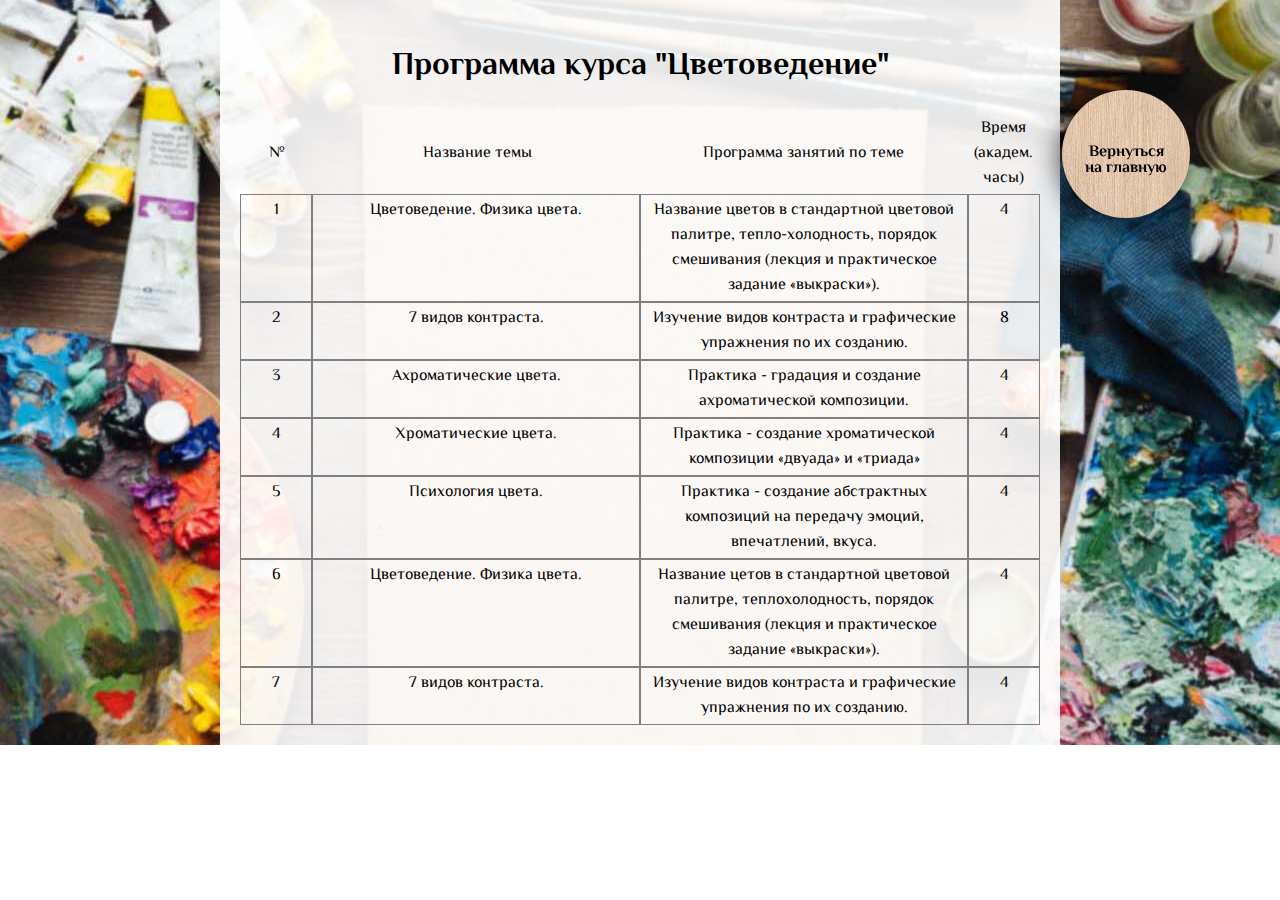
==== commit 39901652: "improved courses pages" ====
--- a/coloristic-course-minsk.html
+++ b/coloristic-course-minsk.html
@@ -4,8 +4,8 @@
 	<meta charset="UTF-8">
 	<title>Курс "Цветоведение".</title>
 
-    <meta name="viewport" content="width=device-width, initial-scale=1.0" />
-    <meta name="theme-color" content="#a1fcff">
+    <meta name="viewport" content="widdiv=device-widdiv, initial-scale=1.0" />
+    <meta name="diveme-color" content="#E7D0BC">
     <meta name="yandex-verification" content="72eb25d31231b08c" />
     <meta name="google-site-verification" content="BQUnE9QC0RiMLb3R88hBEGOxYAcoRHbkwguHm44C7OA" />
     <meta name="description" content="Программа обучения по курсу 'Цветоведение'" />        
@@ -33,11 +33,8 @@
 <nav>
 	<div class="main-page-btn">
 		<a href="index.html">
-			<div class="btn-text">
-				Вернуться на главную
-			</div>
+			<div class="btn-text">Вернуться на главную</div>
 		</a>
-		
 	</div>
 </nav>
 
@@ -47,67 +44,60 @@
 		<h1>Программа курса "Цветоведение"</h1>
 
 
-		<table class="table " border="1">
-			<tr>
-				<th class="t_numb">номер</th>
-				<th class="t_name">Название темы</th>
-				<th class="t_desc">Программа занятий по теме</th>
-				<th class="t_time">Время (академ. часы)</th>
-			</tr>
-			<tr>
-				<td class="t_numb">1</td>
-				<td class="t_name">Цветоведение. Физика цвета.</td>
-				<td class="t_desc">Название цветов в стандартной цветовой палитре, тепло-холодность, порядок смешивания (лекция и практическое задание «выкраски»).</td>
-				<td class="t_time">4</td>
-			</tr>
-			<tr>
-				<td class="t_numb">2</td>
-				<td class="t_name">7 видов контраста.</td>
-				<td class="t_desc">Изучение видов контраста и графические упражнения по их созданию.</td>
-				<td class="t_time">8</td>
-			</tr>
-			<tr>
-				<td class="t_numb">3</td>
-				<td class="t_name">Ахроматические цвета.</td>
-				<td class="t_desc">Практика - градация и создание ахроматической композиции.</td>
-				<td class="t_time">4</td>
-			</tr>
-			<tr>
-				<td class="t_numb">4</td>
-				<td class="t_name">Хроматические цвета.</td>
-				<td class="t_desc">Практика - создание хроматической композиции «двуада» и «триада»</td>
-				<td class="t_time">4</td>
-			</tr>
-			<tr>
-				<td class="t_numb">5</td>
-				<td class="t_name">Психология цвета.</td>
-				<td class="t_desc">Практика - создание абстрактных композиций на передачу эмоций, впечатлений, вкуса.</td>
-				<td class="t_time">4</td>
-			</tr>
-			<tr>
-				<td class="t_numb">6</td>
-				<td class="t_name">Цветоведение. Физика цвета.</td>
-				<td class="t_desc">Название цетов в стандартной цветовой палитре, теплохолодность, порядок смешивания (лекция и практическое задание «выкраски»).</td>
-				<td class="t_time">4</td>
-			</tr>
-			<tr>
-				<td class="t_numb">7</td>
-				<td class="t_name">7 видов контраста.</td>
-				<td class="t_desc">Изучение видов контраста и графические упражнения по их созданию.</td>
-				<td class="t_time">4</td>
-			</tr>
+		<div class="table " border="1">
+			<div class="table-row head">
+				<div class="t_numb">№</div>
+				<div class="t_name">Название темы</div>
+				<div class="t_desc">Программа занятий по теме</div>
+				<div class="t_time">Время (академ. часы)</div>
+			</div>
+			<div class="table-row">
+				<div class="t_numb">1</div>
+				<div class="t_name">Цветоведение. Физика цвета.</div>
+				<div class="t_desc">Название цветов в стандартной цветовой палитре, тепло-холодность, порядок смешивания (лекция и практическое задание «выкраски»).</div>
+				<div class="t_time">4</div>
+			</div>
+			<div class="table-row">
+				<div class="t_numb">2</div>
+				<div class="t_name">7 видов контраста.</div>
+				<div class="t_desc">Изучение видов контраста и графические упражнения по их созданию.</div>
+				<div class="t_time">8</div>
+			</div>
+			<div class="table-row">
+				<div class="t_numb">3</div>
+				<div class="t_name">Ахроматические цвета.</div>
+				<div class="t_desc">Практика - градация и создание ахроматической композиции.</div>
+				<div class="t_time">4</div>
+			</div>
+			<div class="table-row">
+				<div class="t_numb">4</div>
+				<div class="t_name">Хроматические цвета.</div>
+				<div class="t_desc">Практика - создание хроматической композиции «двуада» и «триада»</div>
+				<div class="t_time">4</div>
+			</div>
+			<div class="table-row">
+				<div class="t_numb">5</div>
+				<div class="t_name">Психология цвета.</div>
+				<div class="t_desc">Практика - создание абстрактных композиций на передачу эмоций, впечатлений, вкуса.</div>
+				<div class="t_time">4</div>
+			</div>
+			<div class="table-row">
+				<div class="t_numb">6</div>
+				<div class="t_name">Цветоведение. Физика цвета.</div>
+				<div class="t_desc">Название цетов в стандартной цветовой палитре, теплохолодность, порядок смешивания (лекция и практическое задание «выкраски»).</div>
+				<div class="t_time">4</div>
+			</div>
+			<div class="table-row">
+				<div class="t_numb">7</div>
+				<div class="t_name">7 видов контраста.</div>
+				<div class="t_desc">Изучение видов контраста и графические упражнения по их созданию.</div>
+				<div class="t_time">4</div>
+			</div>
 
-		</table>
+		</div>
 	</div>
 	
 </div>
-
-
-
-
-
-
-
 
 
 
--- a/css/style.css
+++ b/css/style.css
@@ -51,7 +51,8 @@
 
 .header{
   height: 100vh;
-  background-image: url(../images/work-space.jpg);
+  /*background-image: url(../images/work-space.jpg);*/
+  background-image: url(../images/work-space-dark.jpg);
   background-size: 110%;
   background-position: bottom;
   text-align: center;
@@ -105,7 +106,7 @@
 
 @media screen and (max-width: 640px) { 
   .header{
-    background-image: url(../images/work-space-mob.jpg);
+    background-image: url(../images/work-space-mob-dark.jpg);
     background-size: cover;
     background-position: bottom;
   }
@@ -142,7 +143,7 @@
   background-attachment: fixed;
 }
 .header-programm .container{
-  background-color: white;
+  background-color: rgba(255, 255, 255, 0.9);
   /*position: absolute;*/
   margin-top: 0!important;
   padding: 20px;
@@ -165,6 +166,9 @@
   align-items: center;
   cursor: pointer;
 }
+.main-page-btn a{
+  text-decoration: none;
+}
 .main-page-btn:hover{
   transform: scale(1.1);
 }
@@ -175,7 +179,7 @@
   font-weight: bold;
   line-height: 1rem;
   width:7vw;
-  height: 5vw;
+  /*height: 5vw;*/
   text-decoration: none;
   color: black;
   padding-top: 15px;
@@ -190,11 +194,44 @@
 .signature{
   margin-left: 70%;
 }
+.t_numb{
+  width: 20%;
+}
+
+
+/*go flex in tables!*/
+.table-row{
+  display: flex;
+}
+.t_numb, .t_name, .t_desc, .t_time{
+  border: 1px solid grey;
+  padding: 3px;
+  display: flex;
+  text-align: center;
+  justify-content: center;
+}
+.head .t_numb, .head .t_name, .head .t_desc, .head .t_time{
+  border: none;
+  flex-direction: column;
+}
+.t_numb{
+  flex: 1 4 10%;
+}
+.t_name{
+  flex: 1 0 40%;
+}
+.t_desc{
+flex: 1 0 40%;
+}
+.t_time{
+flex: 1 4 10%;
+}
+
 @media screen and (max-width: 640px) and (orientation:portrait) {
   .header-programm .container{
     padding:10px;
-    margin-left: 5vw;
     width:90vw;
+    overflow: hidden;
   }
   .main-page-btn{
     height: 23vw;
@@ -202,7 +239,7 @@
   }
   .main-page-btn .btn-text{
     width:17vw;
-    height: 17vw;
+    /*height: 17vw;*/
     font-size: 0.7rem;
     line-height: 0.9rem;
     padding-top: 10px;
@@ -326,8 +363,8 @@
 }
 
 .menu-btn.courses-prices{
-  left: 45px;
-  bottom: 375px;
+  left: 25px;
+  bottom: 300px;
   z-index: 111;
   background-image: url(../images/blob-red.png);
   background-position: left;
@@ -341,8 +378,8 @@
 }
 
 .menu-btn.about-us{
-  left: 25px;
-  bottom: 305px;
+  left: 45px;
+  bottom: 375px;
   z-index: 111;
   background-image: url(../images/blob-green.png);
   background-position: left;
@@ -413,7 +450,7 @@
 .menu-bt.call-us{
   position: absolute;
   display: flex;
-  flex-direction: row;
+  flex-direction: column;
   cursor: pointer;
   transition: all 0.5s ease-in-out;
   left: 65px;
@@ -431,22 +468,27 @@
 .menu-bt.call-us .circle{
   background-color: blue;
 }
-
+.to-call-mob{
+  display: none;
+}
 @media screen and (max-width: 640px) { 
   nav .menu{
     /*display: none;*/
     right: auto;
     width: 120%;
     height: 160px;
-    border-radius: 110% 80%;
+    border-radius: 100% 80%;
     /* right: 0; */
     left: -10%;
     /*bottom: -170px;*/
-    bottom: -70px;
+    bottom: -83px;
     box-shadow: 0px -7px 10px -6px rgba(0,0,0,0.65);
   }
   .menu-btn{
     flex-direction: column;
+  }
+  .to-call-mob{
+    display: block;
   }
   .menu-btn .circle{
     height: 25px;
@@ -454,7 +496,7 @@
     background-size: contain;
   }
   .menu-btn .txt {
-    padding-top: 15px;
+    padding-top: 3px;
     font-size: 0.8rem;
   }
 
@@ -465,6 +507,7 @@
   .menu-btn.activated .txt{
     font-size: 0.85rem;
     font-weight: bold! important;
+    color: white;
     /*padding-top: ;*/
     transform: translateX(0) translateY(0);
   }
@@ -473,8 +516,8 @@
     display: none;
   }
   .menu-btn.courses-prices{
-    left: 7%;
-    bottom: 70px;
+    left: 20%;
+    bottom: 90px;
     z-index: 111;
     background-image: url(../images/m-blob-red.png);
     background-position: top;
@@ -484,29 +527,29 @@
   }
   .menu-btn.activated.courses-prices .txt{
     padding-top: 7px;
-    color: black;
+    color: white;
   }
 
   .menu-btn.about-us{
-    left: 20%;
+    left: 9%;
     bottom: 80px;
     background-image: url(../images/m-blob-green.png);
     background-position: top;
   }
   .menu-btn.activated.about-us .txt{
-    color: black;
+    /*color: black;*/
   }
 
   .menu-btn.super-teachers{
     left: 30%;
-    bottom: 85px;
+    bottom: 100px;
     background-image: url(../images/m-blob-yellow.png);
     background-position: top;
   }
 
   .menu-btn.students-work{
     left: 42%;
-    bottom: 95px;
+    bottom: 105px;
     background-image: url(../images/m-blob-white.png);
     background-position: top;
   }
@@ -515,20 +558,26 @@
   }
   .menu-btn.contacts{
     left: 55%;
-    bottom: 90px;
+    bottom: 100px;
     background-image: url(../images/m-blob-blue.png);
     background-position: top;
   }
   .menu-bt.call-us{
-    left: 75%;
+    left: 69%;
     bottom: 83px;
     display: flex;
     flex-direction: column;
+  }
+  .menu-bt.call-us.call-wrapper{
+    display: flex;
+    flex-direction: column;
+    justify-content: center;
   }
   .menu-bt.call-us .circle-mob{
     display: block;
     width: 55px;
     height: 55px;
+    margin-left: calc(50% - 27px);
     border-radius: 50%;
     /*background-color: green;*/
     background-image: url(../images/call-us.png);
@@ -539,7 +588,7 @@
   }
   
   .menu-btn.activated.contacts .txt{
-      color: black;
+      /*color: black;*/
       transform: translateX(0) translateY(0);
       font-weight: bold;
   }
@@ -594,7 +643,7 @@
   display: block;
   width: 100%;
   height: 1950px;
-  margin-top: -30px;
+  margin-top: -1px;
 }
 
 /*offset to left for 30px*/
@@ -790,7 +839,7 @@
   .main-text-content{
     width: 90%;
     right: 5%;
-    margin-top: 10px;
+    margin-top: 30px;
   }
   .main-text-content h1{
     font-size: 1.15rem;
@@ -868,27 +917,31 @@
 
 /*============== courses-section ===============*/
 .courses{
-  background-image: url(../images/oboi-3.jpg);
+  background-image: url(../images/oboi-77.jpg);
   background-repeat: repeat;
-
+  /*background-color: lightgray;*/
   /*fallback*/
   position: relative;
   overflow: hidden;
 }
+.pdf{
+  text-align: center;
+}
 .courses .container{
   padding-top: 20px;
   margin-top: 0;
 }
 .courses h1{
   margin-bottom: 50px;
+  margin-top:30px;
   color: white;
-  background-color: rgba(0,0,0,0.55)
+  text-shadow:3px 3px 1px rgba(0,0,0,0.55);
 }
 .courses a.pdf-link{
   text-align: center;
   display: inline-block;
   margin-bottom: 30px;
-  margin-left: 260px;
+/*  margin-left: 260px;*/
   font-size: 1.1rem;
   font-weight: bold;
   color: white;
@@ -914,18 +967,11 @@
   margin-bottom: 55px;
   padding: 10px;
   background-color: white;
-  border: 1px solid grey;
   border-radius: 5px;
   display: inline-block;
-  /*opacity:0;*/
-  box-shadow: 0px 0px 16px -4px rgba(0,0,0,0.75);
-  /*transform: scale(0.87) translateY(-20px);*/
+  box-shadow: 2px 2px 2px -1px rgba(0,0,0,0.55);
   transition: all 0.3s ease-in-out;
 }
-/*.course-card.fade-in{
-  opacity:1;
-  transform: scale(1) translateY(0);
-}*/
 .course-card h2{
   margin: 0;
   line-height: 15px;
@@ -945,36 +991,26 @@
   bottom: 10px;
   width: auto;
   height: 25px;
-  border: 1px solid grey;
+  border: 1px solid lightgrey;
   border-radius: 1px;
   padding: 5px;
   font-weight: bold;
   cursor: pointer;
-  background-color: coral;
-  /*for animated fade-in*/
-  opacity:0;
-  transform: scale(0.5);
   transition: all 0.2s ease-in-out;
-  box-shadow: 3px 3px 6px -4px rgba(0,0,0,0.75);
-}
-.course-card:hover .to-see-the-programm{
-  opacity:1;
-  transform: scale(1);
+  box-shadow: 2px 2px 2px -1px rgba(0,0,0,0.55)
 }
 .to-see-the-programm p{
   margin: 0;
   cursor: pointer;
 }
 .to-see-the-programm:hover{
-  background-color: red;
-  color: white;
+  background-color: lightgrey;
 }
 .course-price{
   position: absolute;
   height: 25px;
   font-weight: bold;
   padding: 5px;
-  background-color: yellow;
   bottom: 10px;
   right: 0;
 }
@@ -997,27 +1033,26 @@
 }
 .course-image img{
   width: 100%;
-  transform: scale(1.13);
   transition: all 0.3s ease-in-out;
 }
 .course-card:hover img{
-  transform: scale(1);
+  transform: scale(1.1);
 }
 /*.course-card:hover .course-price{
   transform: scale(1.2);
 }*/
 .course-card:hover{
   transition: all 0.3s ease-in-out;
-  transform: scale(1.05);
-  -webkit-box-shadow: 0px 0px 34px -4px rgba(0,0,0,0.75);
-  -moz-box-shadow: 0px 0px 34px -4px rgba(0,0,0,0.75);
-  box-shadow: 0px 0px 34px -4px rgba(0,0,0,0.75);
+  transform: scale(1.02);
+}
+.kartina-maslom.course-image img{
+  margin-top: -10%;
 }
 
 
 @media screen and (max-width: 1400px){
   .courses a.pdf-link {
-    margin-left: 209px;
+    /*margin-left: 209px;*/
   }
 }
 
@@ -1080,18 +1115,12 @@
 }
 
 
-
-
-
-
-
-
-
  /*================TEACHERS============*/
 .teachers{
   display: block;
-  height: 710px;
-  background: radial-gradient(white, #6dd5ed);
+  /*height: 710px;*/
+  height: 100vh;
+  background: radial-gradient(white, #C9EFF8);
   background-repeat: no-repeat;
   /*fallback*/
   position: relative;
@@ -1102,6 +1131,7 @@
   width: 1000px;
   top: -150px;
   left: calc(50% - 450px);
+  pointer-events: none;
 }
 .teachers h2{
   margin-top: 40px;
@@ -1213,8 +1243,8 @@
     top: 305px;
     width: 90%;
     height: 35%;
-    /*background-color: white;*/
-    background:linear-gradient(to right, #BF953F, #FCF6BA, #B38728);
+    background-color: #E7D0BC;
+    /*background:linear-gradient(to right, #BF953F, #FCF6BA, #B38728);*/
     border: 1px solid grey;
     border-radius: 5px;
   }
@@ -1229,7 +1259,7 @@
     background-color: lightgrey;
   } 
   .teacher.active .name{
-    background:#FCF6BA;
+    background:#E7D0BC;
     border: 1px solid grey;
   }
   .teacher:not(.active) .name{
@@ -1272,16 +1302,19 @@
 .our-students{
   height: 800px;
   /*background-color: coral;*/
-  background-image: url(../images/purple-wood.jpg);
+  background-image: url(../images/oboi-66.jpg);
   background-repeat: repeat;
 }
 .our-students h2{
-  color: white;
+  /*color: white;*/
   margin-top: 30px;
 }
 .our-students .container{
-  padding-top: 25px;
+  position: relative;
+  padding-top: 30px;
   margin-top: 0;
+  display: flex;
+  justify-content: center;
 }
 .way img{
   max-width: 100%;
@@ -1367,6 +1400,10 @@
 
 }
 @media screen and (max-width: 640px) { 
+  .main-page-btn{
+    right: -3vw;
+    top: -3vw;
+  }
   .find-us{
     height: 1145px;
   }
@@ -1405,7 +1442,7 @@
 .transport{
   top: 0;
   left:0;
-  /*background-color: #9d1c20;*/
+  /*background-color: #E7D0BC;*/
   z-index: 1000;
   box-shadow: -1px 2px 5px 0px rgba(0,0,0,0.55);
   /*transition: all 1s ease-in-out 3s;*/
@@ -1414,6 +1451,7 @@
 .free-lesson{
   top: 0;
   left:100vw;
+  /*background-color: #E7D0BC;*/
   z-index: 1001;
   font-size: 1.7rem;
   font-weight: bold;
@@ -1456,7 +1494,8 @@
   margin-left: 15px;
 }
 @media screen and (max-width: 640px) { 
-  .transport{
+  .transport, 
+  .free-lesson{
     overflow: hidden;
     height: 30px;
   }
@@ -1473,6 +1512,15 @@
     margin-left: 2px;
     line-height: 0.9rem;
   }
+  .running-string{
+    font-size: 0.88rem;
+    font-weight: bold;
+    padding-top: 7px;
+
+  }
+/*  .string-above-head{
+    height: 27px;
+  }*/
   .transport img{
     height: 25px;
     margin-left: 5px;
@@ -1481,7 +1529,62 @@
     width: 100%;
   }
   
-}
+  .transport{
+    background-color: #E7D0BC;
+  }
+  .free-lesson{
+    background-color: #E7D0BC;
+  }
+
+}
+
+
+
+
+/*-----------FLOWERS ANIMATION-----------*/
+.find-us .flowers{
+  position: absolute;
+  top:0;
+  z-index: 555;
+  width: 100%;
+  height: 700px;
+}
+
+.flower.f-1,
+.flower.f-2,
+.flower.f-3,
+.flower.f-4,
+.flower.f-5{
+  background-image: url(../images/flower.png);
+  background-repeat: no-repeat;
+  width: 100px;
+  height: 100px;
+  opacity: 0.3;
+  position: absolute;
+  transform: scale(0.3);
+}
+
+.flower.f-1{
+  top: 100px;
+  left: 100px;
+}
+.flower.f-2{
+  top: 135px;
+  left: 215px;
+}
+.flower.f-3{
+  top: 160px;
+  left: 360px;
+}
+.flower.f-4{
+  top: 350px;
+  left: 350px;
+}
+.flower.f-5{
+  top: 450px;
+  left: 450px;
+}
+
 
 
 
--- a/css/style-gallery.css
+++ b/css/style-gallery.css
@@ -1,7 +1,8 @@
 #rg-gallery{
 	position: absolute;
+	top: 120px;
 	z-index: 55;
-	width: 1200px;
+	width: 800px;
 }
 @media screen and (max-width: 1400px) { 
 	#rg-gallery{
